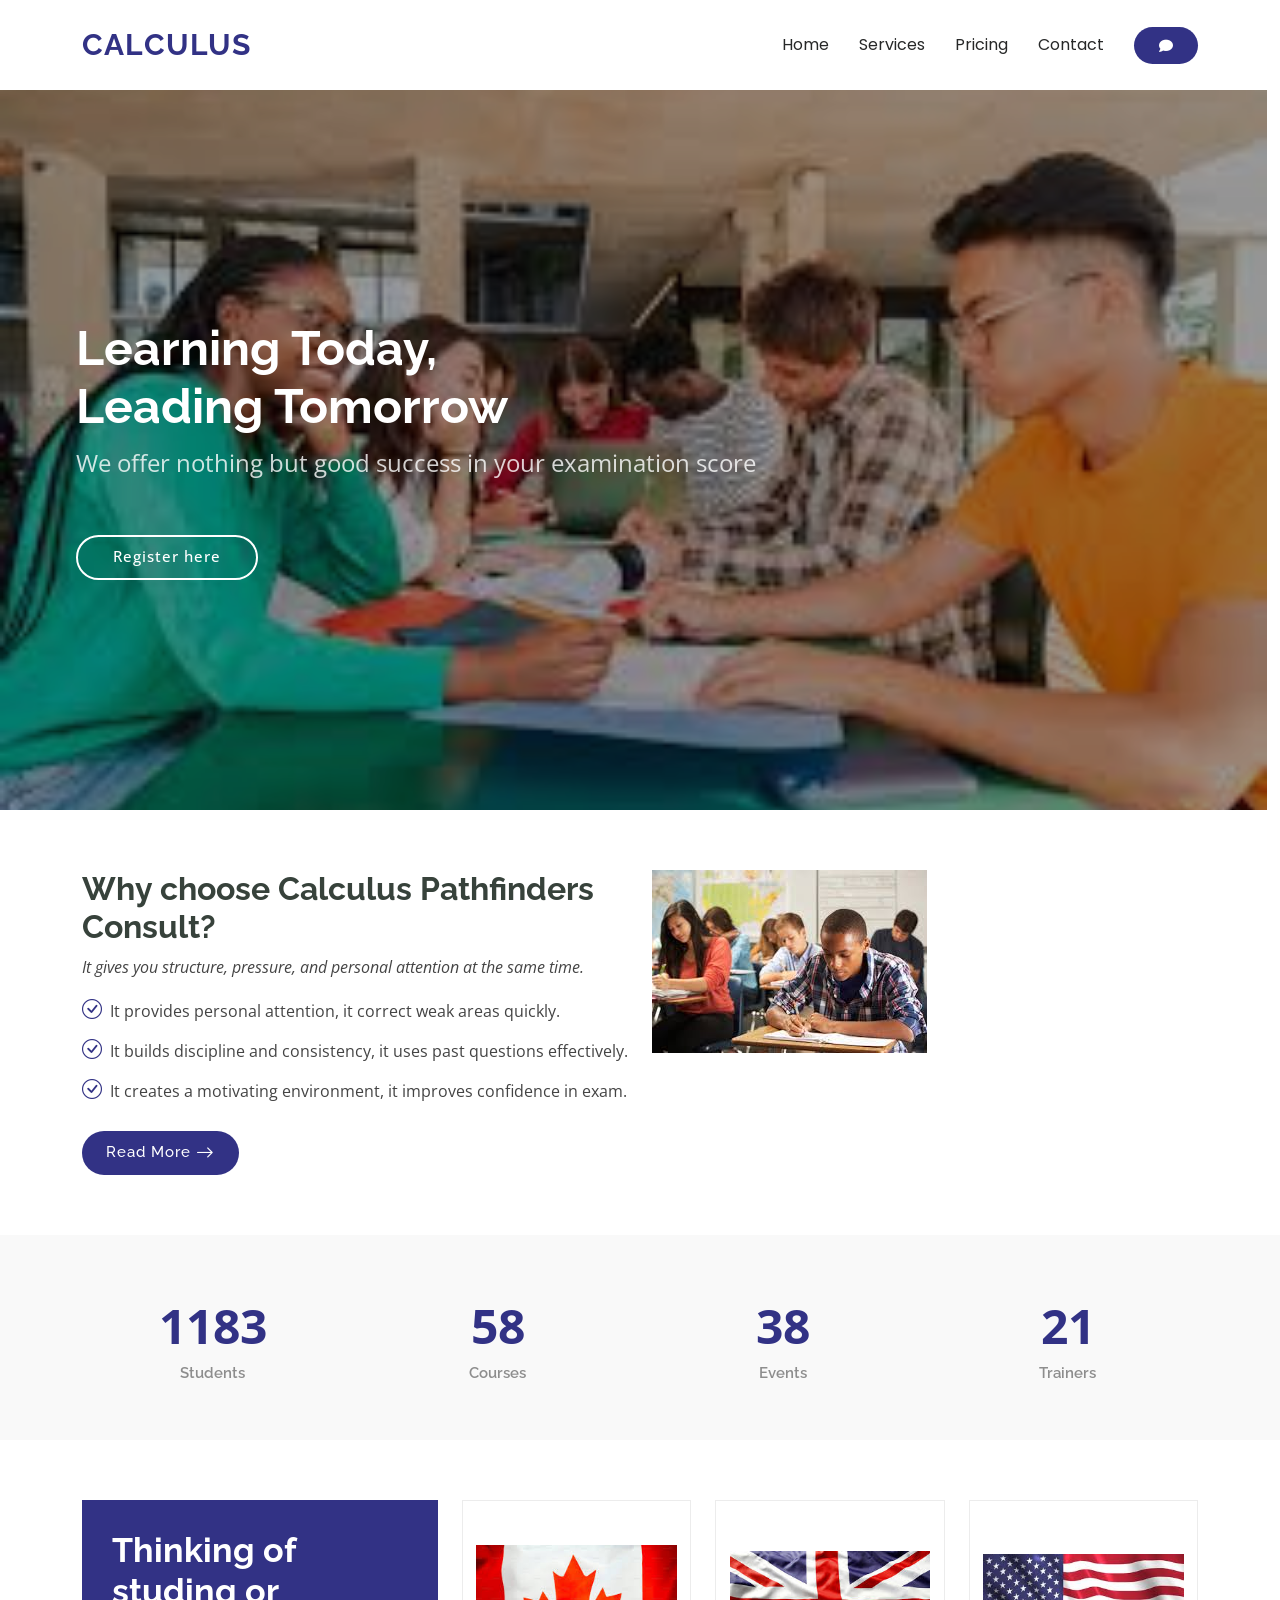
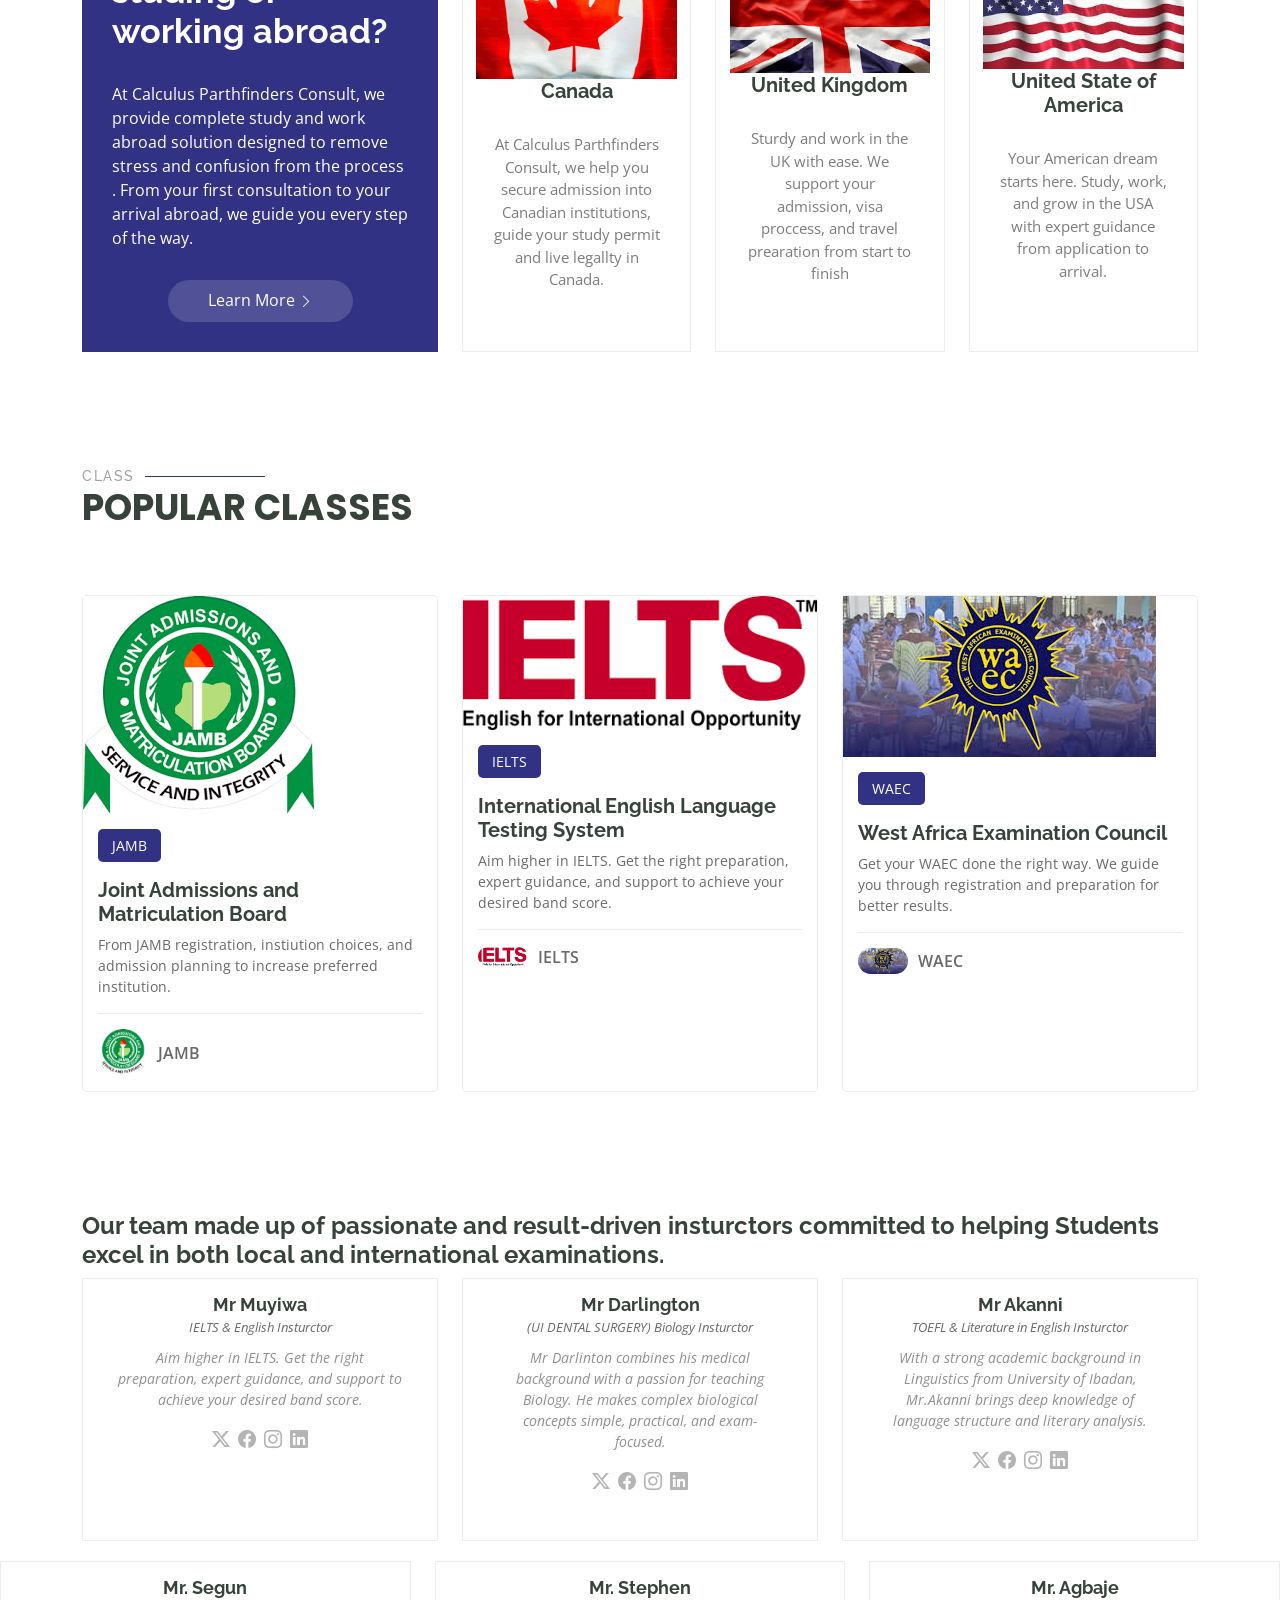
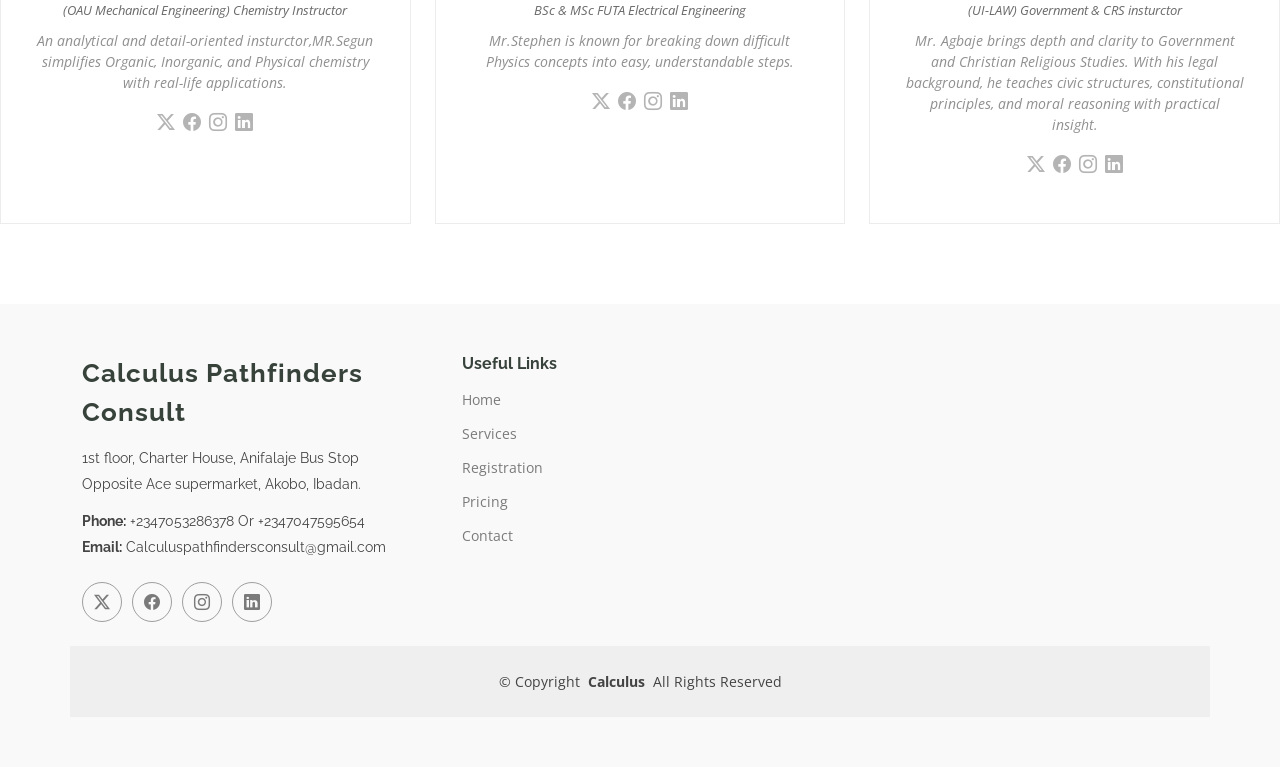
==== index.html @ eedac5fc "Initial commit" ====
<!DOCTYPE html>
<html lang="en">

<head>
  <meta charset="utf-8">
  <meta content="width=device-width, initial-scale=1.0" name="viewport">
  <title>Calculus Pathfinders Consult</title>
  <meta name="description" content="">
  <meta name="keywords" content="">

  <!-- Favicons -->
  <link href="favicon1.PNG" rel="icon">
  <link href="assets/img/apple-touch-icon.png" rel="apple-touch-icon">

  <!-- Fonts -->
  <link href="https://fonts.googleapis.com" rel="preconnect">
  <link href="https://fonts.gstatic.com" rel="preconnect" crossorigin>
  <link href="https://fonts.googleapis.com/css2?family=Open+Sans:ital,wght@0,300;0,400;0,500;0,600;0,700;0,800;1,300;1,400;1,500;1,600;1,700;1,800&family=Poppins:ital,wght@0,100;0,200;0,300;0,400;0,500;0,600;0,700;0,800;0,900;1,100;1,200;1,300;1,400;1,500;1,600;1,700;1,800;1,900&family=Raleway:ital,wght@0,100;0,200;0,300;0,400;0,500;0,600;0,700;0,800;0,900;1,100;1,200;1,300;1,400;1,500;1,600;1,700;1,800;1,900&display=swap" rel="stylesheet">

  <!-- Vendor CSS Files -->
  <link href="assets/vendor/bootstrap/css/bootstrap.min.css" rel="stylesheet">
  <link href="assets/vendor/bootstrap-icons/bootstrap-icons.css" rel="stylesheet">
  <link href="assets/vendor/aos/aos.css" rel="stylesheet">
  <link href="assets/vendor/glightbox/css/glightbox.min.css" rel="stylesheet">
  <link href="assets/vendor/swiper/swiper-bundle.min.css" rel="stylesheet">

  <!-- Main CSS File -->
  <link href="assets/css/main.css" rel="stylesheet">

  <!-- =======================================================
  * Template Name: Mentor
  * Template URL: https://bootstrapmade.com/mentor-free-education-bootstrap-theme/
  * Updated: Aug 07 2024 with Bootstrap v5.3.3
  * Author: BootstrapMade.com
  * License: https://bootstrapmade.com/license/
  ======================================================== -->
  <link rel="stylesheet" href="https://cdnjs.cloudflare.com/ajax/libs/font-awesome/6.5.2/css/all.min.css">
</head>

<body class="index-page">

  <header id="header" class="header d-flex align-items-center sticky-top">
    <div class="container-fluid container-xl position-relative d-flex align-items-center">

      <a href="index.html" class="logo d-flex align-items-center me-auto">
        <!-- Uncomment the line below if you also wish to use an image logo -->
        <!-- <img src="assets/img/logo.png" alt=""> -->
        <h1 class="sitename">Calculus</h1>
      </a>

      <nav id="navmenu" class="navmenu">
        <ul>
          <li><a href="index.html">Home<br></a></li>
          <li><a href="courses.html">Services</a></li>
          <li><a href="pricing.html">Pricing</a></li>
          <li><a href="contact.html">Contact</a></li>
        </ul>
        <i class="mobile-nav-toggle d-xl-none bi bi-list"></i>
      </nav>

      <a class="btn-getstarted" href=""><i class="fas">&#xf075</i></a>

    </div>
  </header>

  <main class="main">

    <!-- Hero Section -->
    <section id="hero" class="hero section dark-background">

      <img src="assets/img/images (1).jpg" alt="" data-aos="fade-in">

      <div class="container">
        <h2 data-aos="fade-up" data-aos-delay="100">Learning Today,<br>Leading Tomorrow</h2>
        <p data-aos="fade-up" data-aos-delay="200">We offer nothing but good success in your examination score</p>
        <div class="d-flex mt-4" data-aos="fade-up" data-aos-delay="300">
          <a href="courses.html" class="btn-get-started">Register here</a>
        </div>
      </div>

    </section><!-- /Hero Section -->

    <!-- About Section -->
    <section id="about" class="about section">

      <div class="container">

        <div class="row gy-4">

          <div class="col-lg-6 order-1 order-lg-2" data-aos="fade-up" data-aos-delay="100">
            <img src="assets/img/images.jpg" class="img-fluid" alt="">
          </div>

          <div class="col-lg-6 order-2 order-lg-1 content" data-aos="fade-up" data-aos-delay="200">
            <h3>Why choose Calculus Pathfinders Consult?</h3>
            <p class="fst-italic">
              It gives you structure, pressure, and personal attention at the same time.
            </p>
            <ul>
              <li><i class="bi bi-check-circle"></i> <span>It provides personal attention, it correct weak areas quickly.</span></li>
              <li><i class="bi bi-check-circle"></i> <span>It builds discipline and consistency, it uses past questions effectively.</span></li>
              <li><i class="bi bi-check-circle"></i> <span>It creates a motivating environment, it improves confidence in exam.</span></li>
            </ul>
            <a href="#" class="read-more"><span>Read More</span><i class="bi bi-arrow-right"></i></a>
          </div>

        </div>

      </div>

    </section><!-- /About Section -->

    <!-- Counts Section -->
    <section id="counts" class="section counts light-background">

      <div class="container" data-aos="fade-up" data-aos-delay="100">

        <div class="row gy-4">

          <div class="col-lg-3 col-md-6">
            <div class="stats-item text-center w-100 h-100">
              <span data-purecounter-start="0" data-purecounter-end="1232" data-purecounter-duration="1" class="purecounter"></span>
              <p>Students</p>
            </div>
          </div><!-- End Stats Item -->

          <div class="col-lg-3 col-md-6">
            <div class="stats-item text-center w-100 h-100">
              <span data-purecounter-start="0" data-purecounter-end="64" data-purecounter-duration="1" class="purecounter"></span>
              <p>Courses</p>
            </div>
          </div><!-- End Stats Item -->

          <div class="col-lg-3 col-md-6">
            <div class="stats-item text-center w-100 h-100">
              <span data-purecounter-start="0" data-purecounter-end="42" data-purecounter-duration="1" class="purecounter"></span>
              <p>Events</p>
            </div>
          </div><!-- End Stats Item -->

          <div class="col-lg-3 col-md-6">
            <div class="stats-item text-center w-100 h-100">
              <span data-purecounter-start="0" data-purecounter-end="24" data-purecounter-duration="1" class="purecounter"></span>
              <p>Trainers</p>
            </div>
          </div><!-- End Stats Item -->

        </div>

      </div>

    </section><!-- /Counts Section -->

    <!-- Why Us Section -->
    <section id="why-us" class="section why-us">

      <div class="container">

        <div class="row gy-4">

          <div class="col-lg-4" data-aos="fade-up" data-aos-delay="100">
            <div class="why-box">
              <h4>Thinking of studing or working abroad?</h4>
              <p>
                At Calculus Parthfinders Consult, we provide complete study and work abroad solution designed to remove stress and confusion from the process
                . From your first consultation to your arrival abroad, we guide you every step of the way.
              </p>
              <div class="text-center">
                <a href="#" class="more-btn"><span>Learn More</span> <i class="bi bi-chevron-right"></i></a>
              </div>
            </div>
          </div><!-- End Why Box -->

          <div class="col-lg-8 d-flex align-items-stretch">
            <div class="row gy-4" data-aos="fade-up" data-aos-delay="200">

              <div class="col-xl-4">
                <div class="icon-box d-flex flex-column justify-content-center align-items-center">
                  <img src="assets/img/download (3).jpeg" alt="" width="120%">
                  <h4>Canada</h4>
                  <p>At Calculus Parthfinders Consult, we help you secure admission into Canadian institutions, guide your study permit and live  legallty in Canada.</p>
                </div>
              </div><!-- End Icon Box -->

              <div class="col-xl-4" data-aos="fade-up" data-aos-delay="300">
                <div class="icon-box d-flex flex-column justify-content-center align-items-center">
                  <img src="assets/img/download (5).jpeg" alt="" width="120%">
                  <h4>United Kingdom</h4>
                  <p>Sturdy and work in the UK with ease. We support your admission, visa proccess, and travel prearation from start to finish</p>
                </div>
              </div><!-- End Icon Box -->

              <div class="col-xl-4" data-aos="fade-up" data-aos-delay="400">
                <div class="icon-box d-flex flex-column justify-content-center align-items-center">
                  <img src="assets/img/download (4).jpeg" alt="" width="120%">
                  <h4>United State of America</h4>
                  <p>Your American dream starts here. Study, work, and  grow in the USA with expert guidance from application to arrival.</p>
                </div>
              </div><!-- End Icon Box -->

            </div>
          </div>

        </div>

      </div>

    </section><!-- /Why Us Section -->

    <!-- Features Section -->
   

    <!-- Courses Section -->
    <section id="courses" class="courses section">

      <!-- Section Title -->
      <div class="container section-title" data-aos="fade-up">
        <h2>Class</h2>
        <p>Popular Classes</p>
      </div><!-- End Section Title -->

      <div class="container">

        <div class="row">

          <div class="col-lg-4 col-md-6 d-flex align-items-stretch" data-aos="zoom-in" data-aos-delay="100">
            <div class="course-item">
              <img src="assets/img/download.png" class="img-fluid" alt="...">
              <div class="course-content">
                <div class="d-flex justify-content-between align-items-center mb-3">
                  <p class="category">JAMB</p>
                  <p class="price"></p>
                </div>

                <h3><a href="course-details.html">Joint Admissions and Matriculation Board</a></h3>
                <p class="description">From JAMB registration, instiution choices, and admission planning to increase preferred institution.</p>
                <div class="trainer d-flex justify-content-between align-items-center">
                  <div class="trainer-profile d-flex align-items-center">
                    <img src="assets/img/download.png" class="img-fluid" alt="">
                    <a href="" class="trainer-link">JAMB</a>
                  </div>
                  
                </div>
              </div>
            </div>
          </div> <!-- End Course Item-->

          <div class="col-lg-4 col-md-6 d-flex align-items-stretch mt-4 mt-md-0" data-aos="zoom-in" data-aos-delay="200">
            <div class="course-item">
              <img src="assets/img/download (1).png" class="img-fluid" alt="...">
              <div class="course-content">
                <div class="d-flex justify-content-between align-items-center mb-3">
                  <p class="category">IELTS</p>
                  <p class="price"></p>
                </div>

                <h3><a href="course-details.html">International English Language Testing System</a></h3>
                <p class="description">Aim higher in IELTS. Get the right preparation, expert guidance, and support to achieve your desired band score.</p>
                <div class="trainer d-flex justify-content-between align-items-center">
                  <div class="trainer-profile d-flex align-items-center">
                    <img src="assets/img/download (1).png" class="img-fluid" alt="">
                    <a href="" class="trainer-link">IELTS</a>
                  </div>
                 
                </div>
              </div>
            </div>
          </div> <!-- End Course Item-->

          <div class="col-lg-4 col-md-6 d-flex align-items-stretch mt-4 mt-lg-0" data-aos="zoom-in" data-aos-delay="300">
            <div class="course-item">
              <img src="assets/img/download.jpeg" class="img-fluid" alt="...">
              <div class="course-content">
                <div class="d-flex justify-content-between align-items-center mb-3">
                  <p class="category">WAEC</p>
                  <p class="price"></p>
                </div>

                <h3><a href="course-details.html">West Africa Examination Council</a></h3>
                <p class="description">Get your WAEC done the right way. We guide you through registration and preparation for better results.</p>
                <div class="trainer d-flex justify-content-between align-items-center">
                  <div class="trainer-profile d-flex align-items-center">
                    <img src="assets/img/download.jpeg" class="img-fluid" alt="">
                    <a href="" class="trainer-link">WAEC</a>
                  </div>
                  
                </div>
              </div>
            </div>
          </div> <!-- End Course Item-->

        </div>

      </div>

    </section><!-- /Courses Section -->
    
    <!-- Trainers Index Section -->
    <section id="trainers-index" class="section trainers-index">
    </div>

      <div class="container">
<div><h4><b>Our team made up of passionate and result-driven insturctors committed to helping Students
      excel in both local and international examinations.
      </h4></b>

    </div>

        <div class="row">

          <div class="col-lg-4 col-md-6 d-flex" data-aos="fade-up" data-aos-delay="100">
            <div class="member">
              <div class="member-content">
                <h4>Mr Muyiwa</h4>
                <span>IELTS & English Insturctor</span>
                <p>
                  Aim higher in IELTS. Get the right preparation, expert guidance, and support to achieve your desired band score.
                </p>
                <div class="social">
                  <a href=""><i class="bi bi-twitter-x"></i></a>
                  <a href=""><i class="bi bi-facebook"></i></a>
                  <a href=""><i class="bi bi-instagram"></i></a>
                  <a href=""><i class="bi bi-linkedin"></i></a>
                </div>
              </div>
            </div>
          </div><!-- End Team Member -->

          <div class="col-lg-4 col-md-6 d-flex" data-aos="fade-up" data-aos-delay="200">
            <div class="member">
        
              <div class="member-content">
                <h4>Mr Darlington</h4>
                <span>(UI DENTAL SURGERY) Biology Insturctor</span>
                <p>
                 Mr Darlinton combines his medical background with a passion for teaching Biology.
                 He makes complex biological concepts simple, practical, and exam-focused.
                </p>
                <div class="social">
                  <a href=""><i class="bi bi-twitter-x"></i></a>
                  <a href=""><i class="bi bi-facebook"></i></a>
                  <a href=""><i class="bi bi-instagram"></i></a>
                  <a href=""><i class="bi bi-linkedin"></i></a>
                </div>
              </div>
            </div>
          </div><!-- End Team Member -->

          <div class="col-lg-4 col-md-6 d-flex" data-aos="fade-up" data-aos-delay="300">
            <div class="member">
              <div class="member-content">
                <h4>Mr Akanni</h4>
                <span>TOEFL & Literature in English Insturctor</span>
                <p>
                   With a strong academic background in Linguistics from University of Ibadan, Mr.Akanni brings deep knowledge of language structure and literary analysis.
                </p>
                <div class="social">
                  <a href=""><i class="bi bi-twitter-x"></i></a>
                  <a href=""><i class="bi bi-facebook"></i></a>
                  <a href=""><i class="bi bi-instagram"></i></a>
                  <a href=""><i class="bi bi-linkedin"></i></a>
                </div>
              </div>
            </div>
          </div><!-- End Team Member -->

        </div>

      </div>
        <div class="row">

          <div class="col-lg-4 col-md-6 d-flex" data-aos="fade-up" data-aos-delay="100">
            <div class="member">
              <div class="member-content">
                <h4>Mr. Segun</h4>
                <span>(OAU Mechanical Engineering) Chemistry Instructor</span>
                <p>
                   An analytical and detail-oriented insturctor,MR.Segun simplifies Organic, Inorganic, and Physical chemistry with real-life applications.
                </p>
                <div class="social">
                  <a href=""><i class="bi bi-twitter-x"></i></a>
                  <a href=""><i class="bi bi-facebook"></i></a>
                  <a href=""><i class="bi bi-instagram"></i></a>
                  <a href=""><i class="bi bi-linkedin"></i></a>
                </div>
              </div>
            </div>
          </div><!-- End Team Member -->

          <div class="col-lg-4 col-md-6 d-flex" data-aos="fade-up" data-aos-delay="200">
            <div class="member">
        
              <div class="member-content">
                <h4>Mr. Stephen</h4>
                <span>BSc & MSc FUTA Electrical Engineering</span>
                <p>
                 Mr.Stephen is known for breaking down difficult Physics concepts into easy, understandable steps.
                </p>
                <div class="social">
                  <a href=""><i class="bi bi-twitter-x"></i></a>
                  <a href=""><i class="bi bi-facebook"></i></a>
                  <a href=""><i class="bi bi-instagram"></i></a>
                  <a href=""><i class="bi bi-linkedin"></i></a>
                </div>
              </div>
            </div>
          </div><!-- End Team Member -->

          <div class="col-lg-4 col-md-6 d-flex" data-aos="fade-up" data-aos-delay="300">
            <div class="member">
              <div class="member-content">
                <h4>Mr. Agbaje</h4>
                <span>(UI-LAW) Government & CRS insturctor</span>
                <p>
                  Mr. Agbaje brings depth and clarity to Government and Christian Religious Studies. With his legal background, he teaches civic structures, constitutional principles, and moral reasoning with practical insight.
                </p>
                <div class="social">
                  <a href=""><i class="bi bi-twitter-x"></i></a>
                  <a href=""><i class="bi bi-facebook"></i></a>
                  <a href=""><i class="bi bi-instagram"></i></a>
                  <a href=""><i class="bi bi-linkedin"></i></a>
                </div>
              </div>
            </div>
          </div><!-- End Team Member -->

        </div>

      </div>


    </section><!-- /Trainers Index Section -->

  </main>

  
  <footer id="footer" class="footer position-relative light-background">

    <div class="container footer-top">
      <div class="row gy-4">
        <div class="col-lg-4 col-md-6 footer-about">
          <a href="index.html" class="logo d-flex align-items-center">
            <span class="sitename">Calculus Pathfinders Consult</span>
          </a>
          <div class="footer-contact pt-3">
            <p>1st floor, Charter House, Anifalaje Bus Stop</p>
            <p>Opposite Ace supermarket, Akobo, Ibadan.</p>
            <p class="mt-3"><strong>Phone:</strong> <span>+2347053286378 Or +2347047595654</span></p>
            <p><strong>Email:</strong> <span>Calculuspathfindersconsult@gmail.com</span></p>
          </div>
          <div class="social-links d-flex mt-4">
            <a href=""><i class="bi bi-twitter-x"></i></a>
            <a href=""><i class="bi bi-facebook"></i></a>
            <a href=""><i class="bi bi-instagram"></i></a>
            <a href=""><i class="bi bi-linkedin"></i></a>
          </div>
        </div>

        <div class="col-lg-2 col-md-3 footer-links">
          <h4>Useful Links</h4>
          <ul>
            <li><a href="#">Home</a></li>
            <li><a href="#">Services</a></li>
            <li><a href="#">Registration</a></li>
            <li><a href="#">Pricing</a></li>
            <li><a href="#">Contact</a></li>
          </ul>
        </div>
      </div>
    </div>

    <div class="container copyright text-center mt-4">
      <p>© <span>Copyright</span> <strong class="px-1 sitename">Calculus</strong> <span>All Rights Reserved</span></p>
    </div>

  </footer>


  <!-- Scroll Top -->
  <a href="#" id="scroll-top" class="scroll-top d-flex align-items-center justify-content-center"><i class="bi bi-arrow-up-short"></i></a>

  <!-- Preloader -->
  <div id="preloader"></div>

  <!-- Vendor JS Files -->
  <script src="assets/vendor/bootstrap/js/bootstrap.bundle.min.js"></script>
  <script src="assets/vendor/php-email-form/validate.js"></script>
  <script src="assets/vendor/aos/aos.js"></script>
  <script src="assets/vendor/glightbox/js/glightbox.min.js"></script>
  <script src="assets/vendor/purecounter/purecounter_vanilla.js"></script>
  <script src="assets/vendor/swiper/swiper-bundle.min.js"></script>

  <!-- Main JS File -->
  <script src="assets/js/main.js"></script>

</body>

</html>
---- assets/css/main.css ----
/**
* Template Name: Mentor
* Template URL: https://bootstrapmade.com/mentor-free-education-bootstrap-theme/
* Updated: Aug 07 2024 with Bootstrap v5.3.3
* Author: BootstrapMade.com
* License: https://bootstrapmade.com/license/
*/

/*--------------------------------------------------------------
# Font & Color Variables
# Help: https://bootstrapmade.com/color-system/
--------------------------------------------------------------*/
/* Fonts */
:root {
  --default-font: "Open Sans",  system-ui, -apple-system, "Segoe UI", Roboto, "Helvetica Neue", Arial, "Noto Sans", "Liberation Sans", sans-serif, "Apple Color Emoji", "Segoe UI Emoji", "Segoe UI Symbol", "Noto Color Emoji";
  --heading-font: "Raleway",  sans-serif;
  --nav-font: "Poppins",  sans-serif;
}

/* Global Colors - The following color variables are used throughout the website. Updating them here will change the color scheme of the entire website */
:root { 
  --background-color: #ffffff; /* Background color for the entire website, including individual sections */
  --default-color: #444444; /* Default color used for the majority of the text content across the entire website */
  --heading-color: #37423b; /* Color for headings, subheadings and title throughout the website */
  --accent-color: rgb(50, 50, 133); /* Accent color that represents your brand on the website. It's used for buttons, links, and other elements that need to stand out */
  --surface-color: #ffffff; /* The surface color is used as a background of boxed elements within sections, such as cards, icon boxes, or other elements that require a visual separation from the global background. */
  --contrast-color: #ffffff; /* Contrast color for text, ensuring readability against backgrounds of accent, heading, or default colors. */
}

/* Nav Menu Colors - The following color variables are used specifically for the navigation menu. They are separate from the global colors to allow for more customization options */
:root {
  --nav-color: #272828;  /* The default color of the main navmenu links */
  --nav-hover-color: #5fcf80; /* Applied to main navmenu links when they are hovered over or active */
  --nav-mobile-background-color: #ffffff; /* Used as the background color for mobile navigation menu */
  --nav-dropdown-background-color: #ffffff; /* Used as the background color for dropdown items that appear when hovering over primary navigation items */
  --nav-dropdown-color: #272828; /* Used for navigation links of the dropdown items in the navigation menu. */
  --nav-dropdown-hover-color: #5fcf80; /* Similar to --nav-hover-color, this color is applied to dropdown navigation links when they are hovered over. */
}

/* Color Presets - These classes override global colors when applied to any section or element, providing reuse of the sam color scheme. */

.light-background {
  --background-color: #f9f9f9;
  --surface-color: #ffffff;
}

.dark-background {
  --background-color: #060606;
  --default-color: #ffffff;
  --heading-color: #ffffff;
  --surface-color: #252525;
  --contrast-color: #ffffff;
}

/* Smooth scroll */
:root {
  scroll-behavior: smooth;
}

/*--------------------------------------------------------------
# General Styling & Shared Classes
--------------------------------------------------------------*/
body {
  color: var(--default-color);
  background-color: var(--background-color);
  font-family: var(--default-font);
}

a {
  color: var(--accent-color);
  text-decoration: none;
  transition: 0.3s;
}

a:hover {
  color: color-mix(in srgb, var(--accent-color), transparent 25%);
  text-decoration: none;
}

h1,
h2,
h3,
h4,
h5,
h6 {
  color: var(--heading-color);
  font-family: var(--heading-font);
}

/* PHP Email Form Messages
------------------------------*/
.php-email-form .error-message {
  display: none;
  background: #df1529;
  color: #ffffff;
  text-align: left;
  padding: 15px;
  margin-bottom: 24px;
  font-weight: 600;
}

.php-email-form .sent-message {
  display: none;
  color: #ffffff;
  background: #059652;
  text-align: center;
  padding: 15px;
  margin-bottom: 24px;
  font-weight: 600;
}

.php-email-form .loading {
  display: none;
  background: var(--surface-color);
  text-align: center;
  padding: 15px;
  margin-bottom: 24px;
}

.php-email-form .loading:before {
  content: "";
  display: inline-block;
  border-radius: 50%;
  width: 24px;
  height: 24px;
  margin: 0 10px -6px 0;
  border: 3px solid var(--accent-color);
  border-top-color: var(--surface-color);
  animation: php-email-form-loading 1s linear infinite;
}

@keyframes php-email-form-loading {
  0% {
    transform: rotate(0deg);
  }

  100% {
    transform: rotate(360deg);
  }
}

/* Pulsating Play Button
------------------------------*/
.pulsating-play-btn {
  width: 94px;
  height: 94px;
  background: radial-gradient(var(--accent-color) 50%, color-mix(in srgb, var(--accent-color), transparent 75%) 52%);
  border-radius: 50%;
  display: block;
  position: relative;
  overflow: hidden;
}

.pulsating-play-btn:before {
  content: "";
  position: absolute;
  width: 120px;
  height: 120px;
  animation-delay: 0s;
  animation: pulsate-play-btn 2s;
  animation-direction: forwards;
  animation-iteration-count: infinite;
  animation-timing-function: steps;
  opacity: 1;
  border-radius: 50%;
  border: 5px solid color-mix(in srgb, var(--accent-color), transparent 30%);
  top: -15%;
  left: -15%;
  background: rgba(198, 16, 0, 0);
}

.pulsating-play-btn:after {
  content: "";
  position: absolute;
  left: 50%;
  top: 50%;
  transform: translateX(-40%) translateY(-50%);
  width: 0;
  height: 0;
  border-top: 10px solid transparent;
  border-bottom: 10px solid transparent;
  border-left: 15px solid #fff;
  z-index: 100;
  transition: all 400ms cubic-bezier(0.55, 0.055, 0.675, 0.19);
}

.pulsating-play-btn:hover:before {
  content: "";
  position: absolute;
  left: 50%;
  top: 50%;
  transform: translateX(-40%) translateY(-50%);
  width: 0;
  height: 0;
  border: none;
  border-top: 10px solid transparent;
  border-bottom: 10px solid transparent;
  border-left: 15px solid #fff;
  z-index: 200;
  animation: none;
  border-radius: 0;
}

.pulsating-play-btn:hover:after {
  border-left: 15px solid var(--accent-color);
  transform: scale(20);
}

@keyframes pulsate-play-btn {
  0% {
    transform: scale(0.6, 0.6);
    opacity: 1;
  }

  100% {
    transform: scale(1, 1);
    opacity: 0;
  }
}

/*--------------------------------------------------------------
# Global Header
--------------------------------------------------------------*/
.header {
  color: var(--default-color);
  background-color: var(--background-color);
  padding: 15px 0;
  transition: all 0.5s;
  z-index: 997;
}

.header .logo {
  line-height: 1;
}

.header .logo img {
  max-height: 36px;
  margin-right: 8px;
}

.header .logo h1 {
  font-weight: 700;
  font-size: 30px;
  margin: 0;
  letter-spacing: 1px;
  text-transform: uppercase;
  color: var(--accent-color);
}

.header .btn-getstarted,
.header .btn-getstarted:focus {
  color: var(--contrast-color);
  background: var(--accent-color);
  font-size: 14px;
  padding: 8px 25px;
  margin: 0 0 0 30px;
  border-radius: 50px;
  transition: 0.3s;
}

.header .btn-getstarted:hover,
.header .btn-getstarted:focus:hover {
  color: var(--contrast-color);
  background: color-mix(in srgb, var(--accent-color), transparent 15%);
}

@media (max-width: 1200px) {
  .header .logo {
    order: 1;
  }

  .header .btn-getstarted {
    order: 2;
    margin: 0 15px 0 0;
    padding: 6px 15px;
  }

  .header .navmenu {
    order: 3;
  }
}

.scrolled .header {
  box-shadow: 0px 0 18px rgba(0, 0, 0, 0.1);
}

/*--------------------------------------------------------------
# Navigation Menu
--------------------------------------------------------------*/
/* Navmenu - Desktop */
@media (min-width: 1200px) {
  .navmenu {
    padding: 0;
  }

  .navmenu ul {
    margin: 0;
    padding: 0;
    display: flex;
    list-style: none;
    align-items: center;
  }

  .navmenu li {
    position: relative;
  }

  .navmenu a,
  .navmenu a:focus {
    color: var(--nav-color);
    padding: 18px 15px;
    font-size: 16px;
    font-family: var(--nav-font);
    font-weight: 400;
    display: flex;
    align-items: center;
    justify-content: space-between;
    white-space: nowrap;
    transition: 0.3s;
  }

  .navmenu a i,
  .navmenu a:focus i {
    font-size: 12px;
    line-height: 0;
    margin-left: 5px;
    transition: 0.3s;
  }

  .navmenu li:last-child a {
    padding-right: 0;
  }

  .navmenu li:hover>a,
  .navmenu .active,
  .navmenu .active:focus {
    color: var(--nav-hover-color);
  }

  .navmenu .dropdown ul {
    margin: 0;
    padding: 10px 0;
    background: var(--nav-dropdown-background-color);
    display: block;
    position: absolute;
    visibility: hidden;
    left: 14px;
    top: 130%;
    opacity: 0;
    transition: 0.3s;
    border-radius: 4px;
    z-index: 99;
    box-shadow: 0px 0px 30px rgba(0, 0, 0, 0.1);
  }

  .navmenu .dropdown ul li {
    min-width: 200px;
  }

  .navmenu .dropdown ul a {
    padding: 10px 20px;
    font-size: 15px;
    text-transform: none;
    color: var(--nav-dropdown-color);
  }

  .navmenu .dropdown ul a i {
    font-size: 12px;
  }

  .navmenu .dropdown ul a:hover,
  .navmenu .dropdown ul .active:hover,
  .navmenu .dropdown ul li:hover>a {
    color: var(--nav-dropdown-hover-color);
  }

  .navmenu .dropdown:hover>ul {
    opacity: 1;
    top: 100%;
    visibility: visible;
  }

  .navmenu .dropdown .dropdown ul {
    top: 0;
    left: -90%;
    visibility: hidden;
  }

  .navmenu .dropdown .dropdown:hover>ul {
    opacity: 1;
    top: 0;
    left: -100%;
    visibility: visible;
  }
}

/* Navmenu - Mobile */
@media (max-width: 1199px) {
  .mobile-nav-toggle {
    color: var(--nav-color);
    font-size: 28px;
    line-height: 0;
    margin-right: 10px;
    cursor: pointer;
    transition: color 0.3s;
  }

  .navmenu {
    padding: 0;
    z-index: 9997;
  }

  .navmenu ul {
    display: none;
    list-style: none;
    position: absolute;
    inset: 60px 20px 20px 20px;
    padding: 10px 0;
    margin: 0;
    border-radius: 6px;
    background-color: var(--nav-mobile-background-color);
    border: 1px solid color-mix(in srgb, var(--default-color), transparent 90%);
    box-shadow: none;
    overflow-y: auto;
    transition: 0.3s;
    z-index: 9998;
  }

  .navmenu a,
  .navmenu a:focus {
    color: var(--nav-dropdown-color);
    padding: 10px 20px;
    font-family: var(--nav-font);
    font-size: 17px;
    font-weight: 500;
    display: flex;
    align-items: center;
    justify-content: space-between;
    white-space: nowrap;
    transition: 0.3s;
  }

  .navmenu a i,
  .navmenu a:focus i {
    font-size: 12px;
    line-height: 0;
    margin-left: 5px;
    width: 30px;
    height: 30px;
    display: flex;
    align-items: center;
    justify-content: center;
    border-radius: 50%;
    transition: 0.3s;
    background-color: color-mix(in srgb, var(--accent-color), transparent 90%);
  }

  .navmenu a i:hover,
  .navmenu a:focus i:hover {
    background-color: var(--accent-color);
    color: var(--contrast-color);
  }

  .navmenu a:hover,
  .navmenu .active,
  .navmenu .active:focus {
    color: var(--nav-dropdown-hover-color);
  }

  .navmenu .active i,
  .navmenu .active:focus i {
    background-color: var(--accent-color);
    color: var(--contrast-color);
    transform: rotate(180deg);
  }

  .navmenu .dropdown ul {
    position: static;
    display: none;
    z-index: 99;
    padding: 10px 0;
    margin: 10px 20px;
    background-color: var(--nav-dropdown-background-color);
    transition: all 0.5s ease-in-out;
  }

  .navmenu .dropdown ul ul {
    background-color: rgba(33, 37, 41, 0.1);
  }

  .navmenu .dropdown>.dropdown-active {
    display: block;
    background-color: rgba(33, 37, 41, 0.03);
  }

  .mobile-nav-active {
    overflow: hidden;
  }

  .mobile-nav-active .mobile-nav-toggle {
    color: #fff;
    position: absolute;
    font-size: 32px;
    top: 15px;
    right: 15px;
    margin-right: 0;
    z-index: 9999;
  }

  .mobile-nav-active .navmenu {
    position: fixed;
    overflow: hidden;
    inset: 0;
    background: rgba(33, 37, 41, 0.8);
    transition: 0.3s;
  }

  .mobile-nav-active .navmenu>ul {
    display: block;
  }
}

/*--------------------------------------------------------------
# Global Footer
--------------------------------------------------------------*/
.footer {
  color: var(--default-color);
  background-color: var(--background-color);
  font-size: 14px;
  padding-bottom: 50px;
  position: relative;
}

.footer .footer-top {
  padding-top: 50px;
}

.footer .footer-about .logo {
  margin-bottom: 0;
}

.footer .footer-about .logo img {
  max-height: 40px;
  margin-right: 6px;
}

.footer .footer-about .logo span {
  font-size: 26px;
  font-weight: 700;
  letter-spacing: 1px;
  font-family: var(--heading-font);
  color: var(--heading-color);
}

.footer .footer-about p {
  font-size: 14px;
  font-family: var(--heading-font);
}

.footer .social-links a {
  display: flex;
  align-items: center;
  justify-content: center;
  width: 40px;
  height: 40px;
  border-radius: 50%;
  border: 1px solid color-mix(in srgb, var(--default-color), transparent 50%);
  font-size: 16px;
  color: color-mix(in srgb, var(--default-color), transparent 30%);
  margin-right: 10px;
  transition: 0.3s;
}

.footer .social-links a:hover {
  color: var(--accent-color);
  border-color: var(--accent-color);
}

.footer h4 {
  font-size: 16px;
  font-weight: bold;
  position: relative;
  padding-bottom: 12px;
}

.footer .footer-links {
  margin-bottom: 30px;
}

.footer .footer-links ul {
  list-style: none;
  padding: 0;
  margin: 0;
}

.footer .footer-links ul i {
  padding-right: 2px;
  font-size: 12px;
  line-height: 0;
}

.footer .footer-links ul li {
  padding: 10px 0;
  display: flex;
  align-items: center;
}

.footer .footer-links ul li:first-child {
  padding-top: 0;
}

.footer .footer-links ul a {
  color: color-mix(in srgb, var(--default-color), transparent 30%);
  display: inline-block;
  line-height: 1;
}

.footer .footer-links ul a:hover {
  color: var(--accent-color);
}

.footer .footer-contact p {
  margin-bottom: 5px;
}

.footer .footer-newsletter .newsletter-form {
  margin-top: 30px;
  margin-bottom: 15px;
  padding: 6px 8px;
  position: relative;
  border-radius: 50px;
  border: 1px solid color-mix(in srgb, var(--default-color), transparent 80%);
  display: flex;
  background-color: var(--surface-color);
  transition: 0.3s;
}

.footer .footer-newsletter .newsletter-form:focus-within {
  border-color: var(--accent-color);
}

.footer .footer-newsletter .newsletter-form input[type=email] {
  border: 0;
  padding: 4px 8px;
  width: 100%;
  background-color: var(--surface-color);
  color: var(--default-color);
}

.footer .footer-newsletter .newsletter-form input[type=email]:focus-visible {
  outline: none;
}

.footer .footer-newsletter .newsletter-form input[type=submit] {
  border: 0;
  font-size: 16px;
  padding: 0 20px 2px 20px;
  margin: -7px -8px -7px 0;
  background: var(--accent-color);
  color: var(--contrast-color);
  transition: 0.3s;
  border-radius: 50px;
}

.footer .footer-newsletter .newsletter-form input[type=submit]:hover {
  background: color-mix(in srgb, var(--accent-color), transparent 20%);
}

.footer .copyright {
  padding-top: 25px;
  padding-bottom: 25px;
  background-color: color-mix(in srgb, var(--default-color), transparent 95%);
}

.footer .copyright p {
  margin-bottom: 0;
}

.footer .credits {
  margin-top: 6px;
  font-size: 13px;
}

/*--------------------------------------------------------------
# Preloader
--------------------------------------------------------------*/
#preloader {
  position: fixed;
  inset: 0;
  z-index: 999999;
  overflow: hidden;
  background: var(--background-color);
  transition: all 0.6s ease-out;
}

#preloader:before {
  content: "";
  position: fixed;
  top: calc(50% - 30px);
  left: calc(50% - 30px);
  border: 6px solid #ffffff;
  border-color: var(--accent-color) transparent var(--accent-color) transparent;
  border-radius: 50%;
  width: 60px;
  height: 60px;
  animation: animate-preloader 1.5s linear infinite;
}

@keyframes animate-preloader {
  0% {
    transform: rotate(0deg);
  }

  100% {
    transform: rotate(360deg);
  }
}

/*--------------------------------------------------------------
# Scroll Top Button
--------------------------------------------------------------*/
.scroll-top {
  position: fixed;
  visibility: hidden;
  opacity: 0;
  right: 15px;
  bottom: -15px;
  z-index: 99999;
  background-color: var(--accent-color);
  width: 44px;
  height: 44px;
  border-radius: 50px;
  transition: all 0.4s;
}

.scroll-top i {
  font-size: 24px;
  color: var(--contrast-color);
  line-height: 0;
}

.scroll-top:hover {
  background-color: color-mix(in srgb, var(--accent-color), transparent 20%);
  color: var(--contrast-color);
}

.scroll-top.active {
  visibility: visible;
  opacity: 1;
  bottom: 15px;
}

/*--------------------------------------------------------------
# Disable aos animation delay on mobile devices
--------------------------------------------------------------*/
@media screen and (max-width: 768px) {
  [data-aos-delay] {
    transition-delay: 0 !important;
  }
}

/*--------------------------------------------------------------
# Global Page Titles & Breadcrumbs
--------------------------------------------------------------*/
.page-title {
  --default-color: var(--contrast-color);
  --background-color: var(--accent-color);
  --heading-color: var(--contrast-color);
  color: var(--default-color);
  background-color: var(--background-color);
  position: relative;
}

.page-title .heading {
  padding: 80px 0;
  border-top: 1px solid color-mix(in srgb, var(--default-color), transparent 90%);
}

.page-title .heading h1 {
  font-size: 38px;
  font-weight: 700;
}

.page-title nav {
  background-color: color-mix(in srgb, var(--accent-color) 90%, black 5%);
  padding: 20px 0;
}

.page-title nav a {
  color: var(--default-color);
}

.page-title nav ol {
  display: flex;
  flex-wrap: wrap;
  list-style: none;
  margin: 0;
  font-size: 16px;
  font-weight: 600;
}

.page-title nav ol li+li {
  padding-left: 10px;
}

.page-title nav ol li+li::before {
  content: "/";
  display: inline-block;
  padding-right: 10px;
  color: color-mix(in srgb, var(--default-color), transparent 70%);
}

/*--------------------------------------------------------------
# Global Sections
--------------------------------------------------------------*/
section,
.section {
  color: var(--default-color);
  background-color: var(--background-color);
  padding: 60px 0;
  scroll-margin-top: 900px;
  overflow: clip;
}

@media (max-width: 1199px) {

  section,
  .section {
    scroll-margin-top: 66px;
  }
}

/*--------------------------------------------------------------
# Global Section Titles
--------------------------------------------------------------*/
.section-title {
  padding-bottom: 60px;
  position: relative;
}

.section-title h2 {
  font-size: 14px;
  font-weight: 500;
  padding: 0;
  line-height: 1px;
  margin: 0;
  letter-spacing: 1.5px;
  text-transform: uppercase;
  color: color-mix(in srgb, var(--default-color), transparent 50%);
  position: relative;
}

.section-title h2::after {
  content: "";
  width: 120px;
  height: 1px;
  display: inline-block;
  background: var(--accent-color);
  margin: 4px 10px;
}

.section-title p {
  color: var(--heading-color);
  margin: 0;
  font-size: 36px;
  font-weight: 700;
  font-family: var(--nav-font);
  text-transform: uppercase;
}

/*--------------------------------------------------------------
# Hero Section
--------------------------------------------------------------*/
.hero {
  width: 99%;
  min-height: 80vh;
  position: relative;
  padding: 80px 0;
  display: flex;
  align-items: center;
  justify-content: center;
  color: var(--default-color);
}

.hero img {
  position: absolute;
  inset: 0;
  display: block;
  width: 100%;
  height: 100%;
  object-fit: cover;
  z-index: 1;
}

.hero:before {
  content: "";
  background: color-mix(in srgb, var(--background-color), transparent 60%);
  position: absolute;
  inset: 0;
  z-index: 2;
}

.hero .container {
  position: relative;
  z-index: 3;
}

.hero h2 {
  margin: 0;
  font-size: 48px;
  font-weight: 700;
}

.hero p {
  color: color-mix(in srgb, var(--default-color), transparent 20%);
  margin: 10px 0 0 0;
  font-size: 24px;
}

.hero .btn-get-started {
  font-weight: 500;
  font-size: 15px;
  letter-spacing: 1px;
  display: inline-block;
  padding: 8px 35px 10px 35px;
  border-radius: 50px;
  transition: 0.4s;
  margin-top: 30px;
  border: 2px solid var(--default-color);
  color: var(--default-color);
}

.hero .btn-get-started:hover {
  background: var(--accent-color);
  border: 2px solid var(--accent-color);
}

@media (max-width: 768px) {
  .hero h2 {
    font-size: 32px;
  }

  .hero p {
    font-size: 18px;
  }
}

/*--------------------------------------------------------------
# About Section
--------------------------------------------------------------*/
.about .content h3 {
  font-size: 2rem;
  font-weight: 700;
}

.about .content ul {
  list-style: none;
  padding: 0;
}

.about .content ul li {
  padding-bottom: 10px;
}

.about .content ul i {
  font-size: 1.25rem;
  margin-right: 4px;
  color: var(--accent-color);
}

.about .content p:last-child {
  margin-bottom: 0;
}

.about .content .read-more {
  background: var(--accent-color);
  color: var(--contrast-color);
  font-family: var(--heading-font);
  font-weight: 500;
  font-size: 15px;
  letter-spacing: 1px;
  padding: 10px 24px 12px 24px;
  border-radius: 50px;
  transition: 0.3s;
  display: inline-flex;
  align-items: center;
  justify-content: center;
}

.about .content .read-more i {
  font-size: 18px;
  margin-left: 5px;
  line-height: 0;
  transition: 0.3s;
}

.about .content .read-more:hover {
  background: color-mix(in srgb, var(--accent-color), transparent 20%);
  padding-right: 19px;
}

.about .content .read-more:hover i {
  margin-left: 10px;
}

/*--------------------------------------------------------------
# Counts Section
--------------------------------------------------------------*/
.counts {
  padding: 25px 0;
}

.counts .stats-item {
  padding: 30px;
  width: 100%;
}

.counts .stats-item span {
  font-size: 48px;
  display: block;
  color: var(--accent-color);
  font-weight: 700;
}

.counts .stats-item p {
  color: color-mix(in srgb, var(--default-color), transparent 40%);
  padding: 0;
  margin: 0;
  font-family: var(--heading-font);
  font-size: 15px;
  font-weight: 600;
}

/*--------------------------------------------------------------
# Why Us Section
--------------------------------------------------------------*/
.why-us .why-box {
  color: var(--contrast-color);
  background: var(--accent-color);
  padding: 30px;
}

.why-us .why-box h4 {
  color: var(--contrast-color);
  font-weight: 700;
  font-size: 34px;
  margin-bottom: 30px;
}

.why-us .why-box p {
  margin-bottom: 30px;
}

.why-us .why-box .more-btn {
  display: inline-block;
  background: color-mix(in srgb, var(--contrast-color), transparent 85%);
  padding: 8px 40px 10px 40px;
  color: var(--contrast-color);
  transition: all ease-in-out 0.4s;
  border-radius: 50px;
}

.why-us .why-box .more-btn i {
  font-size: 14px;
}

.why-us .why-box .more-btn:hover {
  color: var(--accent-color);
  background: var(--surface-color);
}

.why-us .icon-box {
  background-color: var(--surface-color);
  text-align: center;
  padding: 40px 30px;
  width: 100%;
  height: 100%;
  border: 1px solid color-mix(in srgb, var(--default-color), transparent 90%);
}

.why-us .icon-box i {
  color: var(--accent-color);
  font-size: 32px;
  margin-bottom: 30px;
  background: color-mix(in srgb, var(--accent-color), transparent 95%);
  border-radius: 50px;
  display: flex;
  align-items: center;
  justify-content: center;
  width: 72px;
  height: 72px;
  transition: 0.3s;
}

.why-us .icon-box h4 {
  font-size: 20px;
  font-weight: 700;
  margin: 0 0 30px 0;
}

.why-us .icon-box p {
  font-size: 15px;
  color: color-mix(in srgb, var(--default-color), transparent 30%);
}

.why-us .icon-box:hover i {
  color: var(--contrast-color);
  background: var(--accent-color);
}

/*--------------------------------------------------------------
# Features Section
--------------------------------------------------------------*/
.features {
  padding: 10px 0;
}

.features .features-item {
  background-color: var(--surface-color);
  display: flex;
  align-items: center;
  padding: 20px;
  transition: 0.3s;
  border: 1px solid color-mix(in srgb, var(--default-color), transparent 90%);
  position: relative;
}

.features .features-item i {
  font-size: 32px;
  padding-right: 10px;
  line-height: 0;
}

.features .features-item h3 {
  font-weight: 700;
  margin: 0;
  padding: 0;
  line-height: 1;
  font-size: 16px;
}

.features .features-item h3 a {
  color: var(--heading-color);
  transition: 0.3s;
}

.features .features-item:hover {
  border-color: var(--accent-color);
}

.features .features-item:hover h3 a {
  color: var(--accent-color);
}

/*--------------------------------------------------------------
# Courses Section
--------------------------------------------------------------*/
.courses .course-item {
  background-color: var(--surface-color);
  border: 1px solid color-mix(in srgb, var(--default-color), transparent 90%);
  border-radius: 5px;
}

.courses .course-content {
  padding: 15px;
}

.courses .course-content h3 {
  font-weight: 700;
  font-size: 20px;
}

.courses .course-content h3 a {
  color: var(--heading-color);
  transition: 0.3s;
}

.courses .course-content h3 a:hover {
  color: var(--accent-color);
}

.courses .course-content .category {
  background: var(--accent-color);
  color: var(--contrast-color);
  font-size: 14px;
  padding: 6px 14px;
  margin: 0;
  border-radius: 5px;
}

.courses .course-content .price {
  margin: 0;
  font-weight: 700;
  font-size: 18px;
  color: color-mix(in srgb, var(--default-color), transparent 20%);
}

.courses .course-content .description {
  font-size: 14px;
  color: color-mix(in srgb, var(--default-color), transparent 20%);
}

.courses .trainer {
  padding-top: 15px;
  border-top: 1px solid color-mix(in srgb, var(--default-color), transparent 90%);
}

.courses .trainer .trainer-profile img {
  max-width: 50px;
  border-radius: 50px;
}

.courses .trainer .trainer-profile .trainer-link {
  padding-left: 10px;
  font-weight: 600;
  font-size: 16px;
  color: color-mix(in srgb, var(--default-color), transparent 20%);
  transition: 0.3s;
}

.courses .trainer .trainer-profile .trainer-link:hover {
  color: var(--accent-color);
}

.courses .trainer .trainer-rank {
  font-size: 18px;
  color: color-mix(in srgb, var(--default-color), transparent 60%);
}

.courses .trainer .trainer-rank .user-icon {
  font-size: 22px;
}

/*--------------------------------------------------------------
# Trainers Index Section
--------------------------------------------------------------*/
.trainers-index .member {
  background-color: var(--surface-color);
  border: 1px solid color-mix(in srgb, var(--default-color), transparent 90%);
  text-align: center;
  margin-bottom: 20px;
  padding: 15px;
}

.trainers-index .member img {
  margin: -1px -1px 30px -1px;
}

.trainers-index .member .member-content {
  padding: 0 20px 30px 20px;
}

.trainers-index .member h4 {
  font-weight: 700;
  margin-bottom: 2px;
  font-size: 18px;
}

.trainers-index .member span {
  font-style: italic;
  display: block;
  font-size: 13px;
  color: color-mix(in srgb, var(--default-color), transparent 20%);
}

.trainers-index .member p {
  padding-top: 10px;
  font-size: 14px;
  font-style: italic;
  color: color-mix(in srgb, var(--default-color), transparent 40%);
}

.trainers-index .member .social {
  margin-top: 15px;
}

.trainers-index .member .social a {
  color: color-mix(in srgb, var(--default-color), transparent 60%);
  transition: 0.3s;
}

.trainers-index .member .social a:hover {
  color: var(--accent-color);
}

.trainers-index .member .social i {
  font-size: 18px;
  margin: 0 2px;
}

/*--------------------------------------------------------------
# About Us Section
--------------------------------------------------------------*/
.about-us .content h3 {
  font-size: 2rem;
  font-weight: 700;
}

.about-us .content ul {
  list-style: none;
  padding: 0;
}

.about-us .content ul li {
  padding-bottom: 10px;
}

.about-us .content ul i {
  font-size: 1.25rem;
  margin-right: 4px;
  color: var(--accent-color);
}

.about-us .content p:last-child {
  margin-bottom: 0;
}

/*--------------------------------------------------------------
# Testimonials Section
--------------------------------------------------------------*/
.testimonials .testimonial-wrap {
  padding-left: 50px;
}

.testimonials .testimonials-carousel,
.testimonials .testimonials-slider {
  overflow: hidden;
}

.testimonials .testimonial-item {
  background-color: var(--surface-color);
  border: 1px solid color-mix(in srgb, var(--default-color), transparent 90%);
  box-sizing: content-box;
  padding: 30px 30px 30px 60px;
  margin: 30px 15px;
  min-height: 200px;
  position: relative;
}

.testimonials .testimonial-item .testimonial-img {
  width: 90px;
  border-radius: 10px;
  border: 6px solid var(--background-color);
  position: absolute;
  left: -45px;
}

.testimonials .testimonial-item h3 {
  font-size: 18px;
  font-weight: bold;
  margin: 10px 0 5px 0;
}

.testimonials .testimonial-item h4 {
  color: color-mix(in srgb, var(--default-color), transparent 50%);
  font-size: 14px;
  margin: 0;
}

.testimonials .testimonial-item .stars {
  margin: 10px 0;
}

.testimonials .testimonial-item .stars i {
  color: #ffc107;
  margin: 0 1px;
}

.testimonials .testimonial-item .quote-icon-left,
.testimonials .testimonial-item .quote-icon-right {
  color: color-mix(in srgb, var(--accent-color), transparent 60%);
  font-size: 26px;
  line-height: 0;
}

.testimonials .testimonial-item .quote-icon-left {
  display: inline-block;
  left: -5px;
  position: relative;
}

.testimonials .testimonial-item .quote-icon-right {
  display: inline-block;
  right: -5px;
  position: relative;
  top: 10px;
  transform: scale(-1, -1);
}

.testimonials .testimonial-item p {
  font-style: italic;
  margin: 15px auto 15px auto;
}

.testimonials .swiper-wrapper {
  height: auto;
}

.testimonials .swiper-pagination {
  margin-top: 20px;
  position: relative;
}

.testimonials .swiper-pagination .swiper-pagination-bullet {
  width: 12px;
  height: 12px;
  background-color: var(--background-color);
  opacity: 1;
  border: 1px solid var(--accent-color);
}

.testimonials .swiper-pagination .swiper-pagination-bullet-active {
  background-color: var(--accent-color);
}

@media (max-width: 767px) {
  .testimonials .testimonial-wrap {
    padding-left: 0;
  }

  .testimonials .testimonials-carousel,
  .testimonials .testimonials-slider {
    overflow: hidden;
  }

  .testimonials .testimonial-item {
    padding: 30px;
    margin: 15px;
  }

  .testimonials .testimonial-item .testimonial-img {
    position: static;
    left: auto;
  }
}

/*--------------------------------------------------------------
# Courses Course Details Section
--------------------------------------------------------------*/
.courses-course-details {
  padding-bottom: 20px;
}

.courses-course-details h3 {
  font-size: 24px;
  margin: 30px 0 15px 0;
  font-weight: 700;
  position: relative;
  padding-bottom: 10px;
}

.courses-course-details h3:before {
  content: "";
  position: absolute;
  display: block;
  width: 100%;
  height: 1px;
  background: color-mix(in srgb, var(--default-color), transparent 90%);
  bottom: 0;
  left: 0;
}

.courses-course-details h3:after {
  content: "";
  position: absolute;
  display: block;
  width: 60px;
  height: 1px;
  background: var(--accent-color);
  bottom: 0;
  left: 0;
}

.courses-course-details .course-info {
  background: color-mix(in srgb, var(--default-color), transparent 95%);
  padding: 10px 15px;
  margin-bottom: 15px;
}

.courses-course-details .course-info h5 {
  font-weight: 400;
  font-size: 16px;
  margin: 0;
  font-family: var(--nav-font);
}

.courses-course-details .course-info p {
  margin: 0;
  font-weight: 600;
}

.courses-course-details .course-info a {
  color: var(--accent-color);
}

/*--------------------------------------------------------------
# Tabs Section
--------------------------------------------------------------*/
.tabs {
  padding-top: 30;
}

.tabs .nav-tabs {
  border: 0;
}

.tabs .nav-link {
  background-color: var(--background-color);
  border: 0;
  padding: 12px 15px;
  transition: 0.3s;
  color: var(--default-color);
  border-radius: 0;
  border-right: 2px solid color-mix(in srgb, var(--default-color), transparent 90%);
  font-weight: 600;
  font-size: 15px;
}

.tabs .nav-link:hover {
  color: var(--accent-color);
}

.tabs .nav-link.active {
  background-color: var(--surface-color);
  color: var(--accent-color);
  border-color: var(--accent-color);
}

.tabs .tab-pane.active {
  animation: fadeIn 0.5s ease-out;
}

.tabs .details h3 {
  font-size: 26px;
  font-weight: 600;
  margin-bottom: 20px;
}

.tabs .details p {
  color: color-mix(in srgb, var(--default-color), transparent 20%);
}

.tabs .details p:last-child {
  margin-bottom: 0;
}

@media (max-width: 992px) {
  .tabs .nav-link {
    border: 0;
    padding: 15px;
  }

  .tabs .nav-link.active {
    color: var(--accent-color);
    background: var(--accent-color);
  }
}

/*--------------------------------------------------------------
# Trainers Section
--------------------------------------------------------------*/
.trainers .member {
  position: relative;
}

.trainers .member .member-img {
  margin: 0 80px;
  border-radius: 50%;
  overflow: hidden;
  position: relative;
}

@media (max-width: 1024px) {
  .trainers .member .member-img {
    margin: 0 60px;
  }
}

.trainers .member .member-img img {
  position: relative;
  z-index: 1;
}

.trainers .member .member-img .social {
  position: absolute;
  inset: 0;
  background-color: rgba(0, 0, 0, 0.6);
  display: flex;
  justify-content: center;
  align-items: center;
  z-index: 2;
  padding-bottom: 20px;
  transition: 0.3s;
  visibility: hidden;
  opacity: 0;
}

.trainers .member .member-img .social a {
  transition: 0.3s;
  color: var(--contrast-color);
  font-size: 20px;
  margin: 0 8px;
}

.trainers .member .member-img .social a:hover {
  color: var(--accent-color);
}

.trainers .member .member-info {
  margin-top: 30px;
}

.trainers .member .member-info h4 {
  font-weight: 700;
  margin-bottom: 6px;
  font-size: 18px;
}

.trainers .member .member-info span {
  font-style: italic;
  display: block;
  font-size: 15px;
  color: color-mix(in srgb, var(--default-color), transparent 40%);
  margin-bottom: 10px;
}

.trainers .member .member-info p {
  margin-bottom: 0;
  font-size: 14px;
}

.trainers .member:hover .member-img .social {
  padding-bottom: 0;
  visibility: visible;
  opacity: 1;
}

/*--------------------------------------------------------------
# Events Section
--------------------------------------------------------------*/
.events .card {
  background-color: var(--background-color);
  border: 0;
  padding: 0 30px;
  margin-bottom: 60px;
  position: relative;
}

.events .card-img {
  width: calc(100% + 60px);
  margin-left: -30px;
  overflow: hidden;
  z-index: 9;
  border-radius: 0;
}

.events .card-img img {
  max-width: 100%;
  transition: all 0.3s ease-in-out;
}

.events .card-body {
  z-index: 10;
  background: var(--surface-color);
  border-top: 4px solid var(--surface-color);
  padding: 30px;
  box-shadow: 0px 2px 15px rgba(0, 0, 0, 0.1);
  margin-top: -60px;
  transition: 0.3s;
}

.events .card-title {
  font-weight: 700;
  text-align: center;
  margin-bottom: 20px;
}

.events .card-title a {
  color: var(--default-color);
  transition: 0.3s;
}

.events .card-text {
  color: color-mix(in srgb, var(--default-color), transparent 30%);
}

.events .card:hover img {
  transform: scale(1.1);
}

.events .card:hover .card-body {
  border-color: var(--accent-color);
}

.events .card:hover .card-body .card-title a {
  color: var(--accent-color);
}

/*--------------------------------------------------------------
# Pricing Section
--------------------------------------------------------------*/
.pricing .pricing-item {
  background-color: var(--surface-color);
  box-shadow: 0px 0px 4px rgba(0, 0, 0, 0.1);
  padding: 20px;
  text-align: center;
  border-radius: 5px;
  position: relative;
  overflow: hidden;
}

.pricing .pricing-item h3 {
  margin: -20px -20px 20px -20px;
  padding: 20px 15px;
  font-size: 16px;
  font-weight: 600;
  color: color-mix(in srgb, var(--default-color), transparent 20%);
  background: color-mix(in srgb, var(--default-color), transparent 95%);
}

.pricing .pricing-item h4 {
  font-size: 36px;
  font-weight: 600;
  font-family: var(--heading-font);
}

.pricing .pricing-item h4 sup {
  font-size: 20px;
  top: -15px;
  left: -3px;
}

.pricing .pricing-item h4 span {
  color: color-mix(in srgb, var(--default-color), transparent 40%);
  font-size: 16px;
  font-weight: 300;
}

.pricing .pricing-item ul {
  padding: 15px 0;
  list-style: none;
  text-align: center;
  line-height: 20px;
  font-size: 14px;
}

.pricing .pricing-item ul li {
  padding-bottom: 16px;
}

.pricing .pricing-item ul i {
  color: var(--accent-color);
  font-size: 18px;
  padding-right: 4px;
}

.pricing .pricing-item ul .na {
  color: color-mix(in srgb, var(--default-color), transparent 40%);
  text-decoration: line-through;
}

.pricing .btn-wrap {
  background: color-mix(in srgb, var(--default-color), transparent 95%);
  margin: 0 -20px -20px -20px;
  padding: 20px 15px;
  text-align: center;
}

.pricing .btn-buy {
  background: var(--accent-color);
  color: var(--contrast-color);
  display: inline-block;
  padding: 8px 35px 10px 35px;
  border-radius: 4px;
  transition: none;
  font-size: 14px;
  font-weight: 400;
  font-family: var(--heading-font);
  font-weight: 600;
  transition: 0.3s;
}

.pricing .btn-buy:hover {
  background: color-mix(in srgb, var(--accent-color), transparent 20%);
}

.pricing .featured h3 {
  background: var(--accent-color);
  color: var(--contrast-color);
}

.pricing .advanced {
  background: var(--accent-color);
  color: var(--contrast-color);
  width: 200px;
  position: absolute;
  top: 18px;
  right: -68px;
  transform: rotate(45deg);
  z-index: 1;
  font-size: 14px;
  padding: 1px 0 3px 0;
}

/*--------------------------------------------------------------
# Contact Section
--------------------------------------------------------------*/
.contact {
  padding-top: 8px;
  padding-bottom: 40px;
}

.contact .info-item+.info-item {
  margin-top: 40px;
}

.contact .info-item i {
  color: var(--contrast-color);
  background: var(--accent-color);
  font-size: 20px;
  width: 48px;
  height: 48px;
  display: flex;
  justify-content: center;
  align-items: center;
  border-radius: 50px;
  transition: all 0.3s ease-in-out;
  margin-right: 15px;
}

.contact .info-item h3 {
  padding: 0;
  font-size: 18px;
  font-weight: 700;
  margin-bottom: 5px;
}

.contact .info-item p {
  padding: 0;
  margin-bottom: 0;
  font-size: 14px;
}

.contact .php-email-form {
  height: 100%;
}

.contact .php-email-form input[type=text],
.contact .php-email-form input[type=email],
.contact .php-email-form textarea {
  font-size: 14px;
  padding: 10px 15px;
  box-shadow: none;
  border-radius: 0;
  color: var(--default-color);
  background-color: color-mix(in srgb, var(--background-color), transparent 50%);
  border-color: color-mix(in srgb, var(--default-color), transparent 80%);
}

.contact .php-email-form input[type=text]:focus,
.contact .php-email-form input[type=email]:focus,
.contact .php-email-form textarea:focus {
  border-color: var(--accent-color);
}

.contact .php-email-form input[type=text]::placeholder,
.contact .php-email-form input[type=email]::placeholder,
.contact .php-email-form textarea::placeholder {
  color: color-mix(in srgb, var(--default-color), transparent 70%);
}

.contact .php-email-form button[type=submit] {
  color: var(--contrast-color);
  background: var(--accent-color);
  border: 0;
  padding: 10px 30px 12px 30px;
  transition: 0.4s;
  border-radius: 50px;
}

.contact .php-email-form button[type=submit]:hover {
  background: color-mix(in srgb, var(--accent-color), transparent 20%);
}

/*--------------------------------------------------------------
# Starter Section Section
--------------------------------------------------------------*/
.starter-section {
  /* Add your styles here */
}
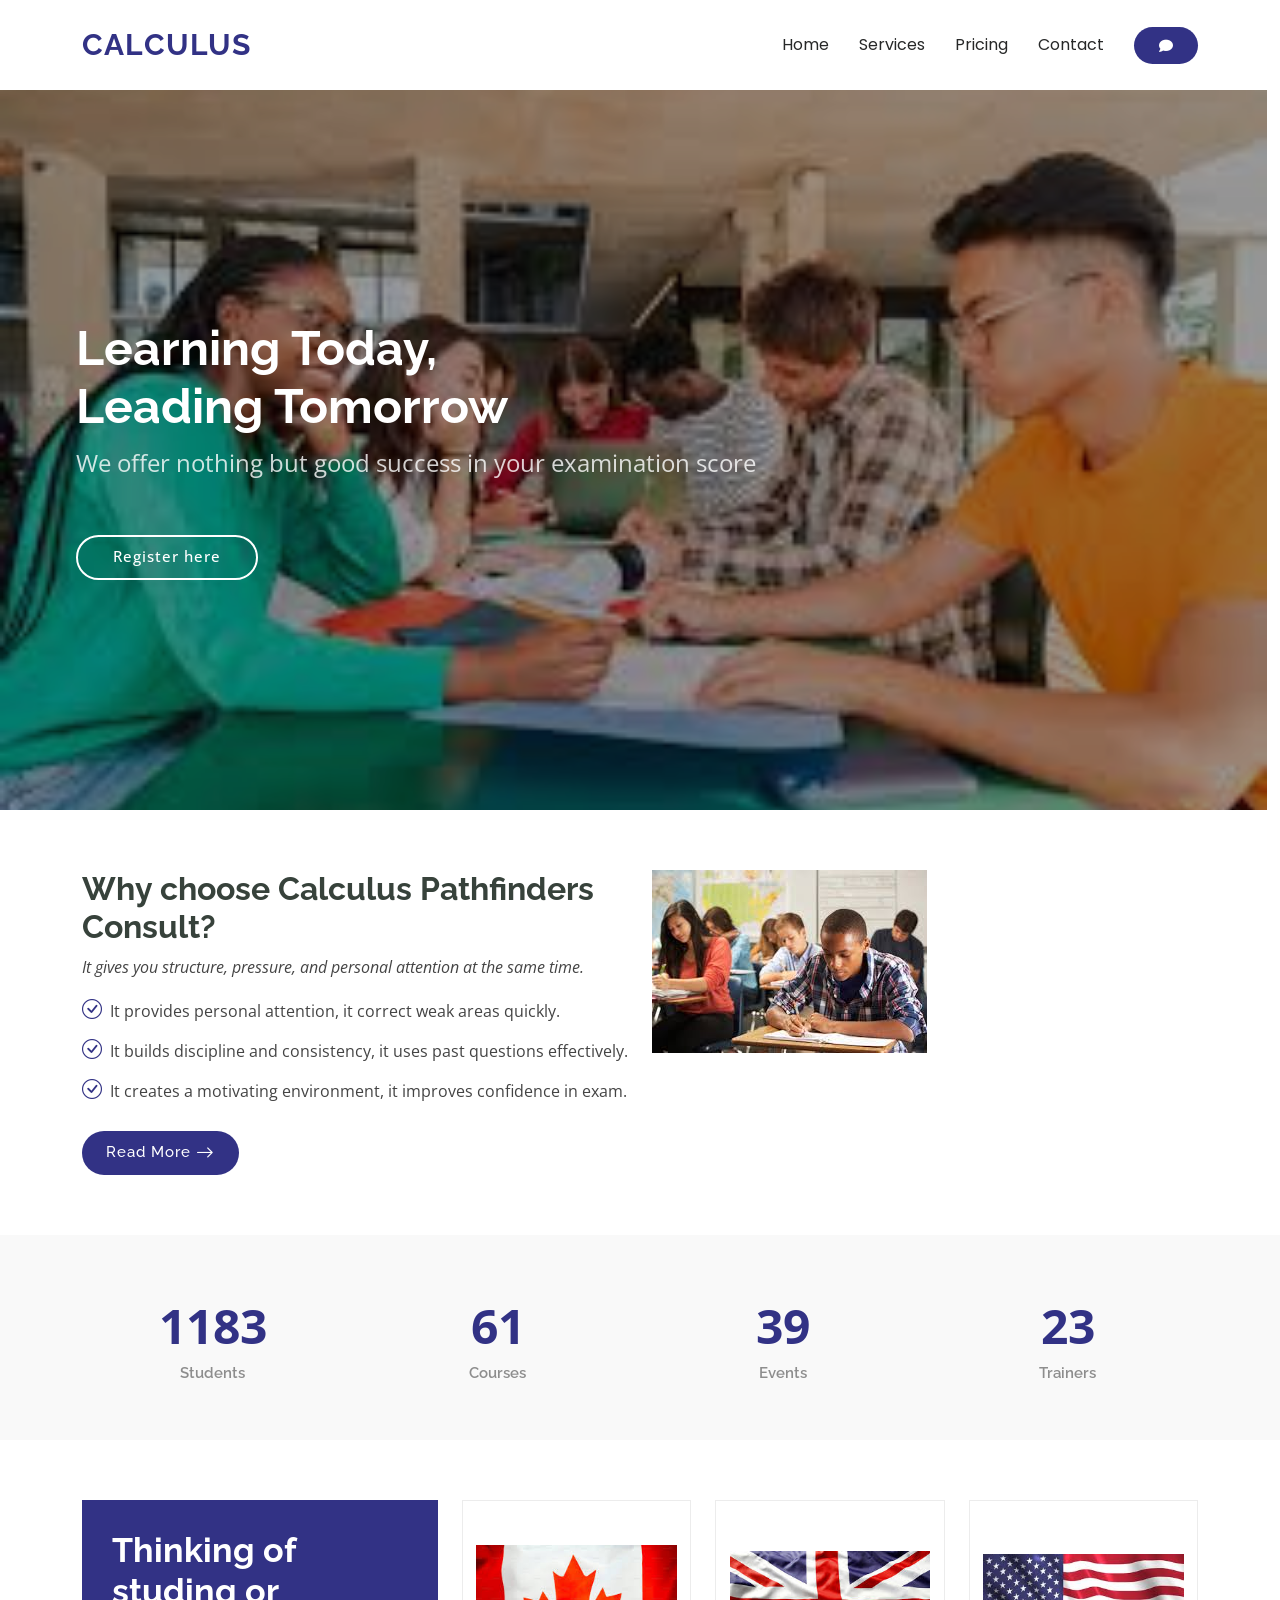
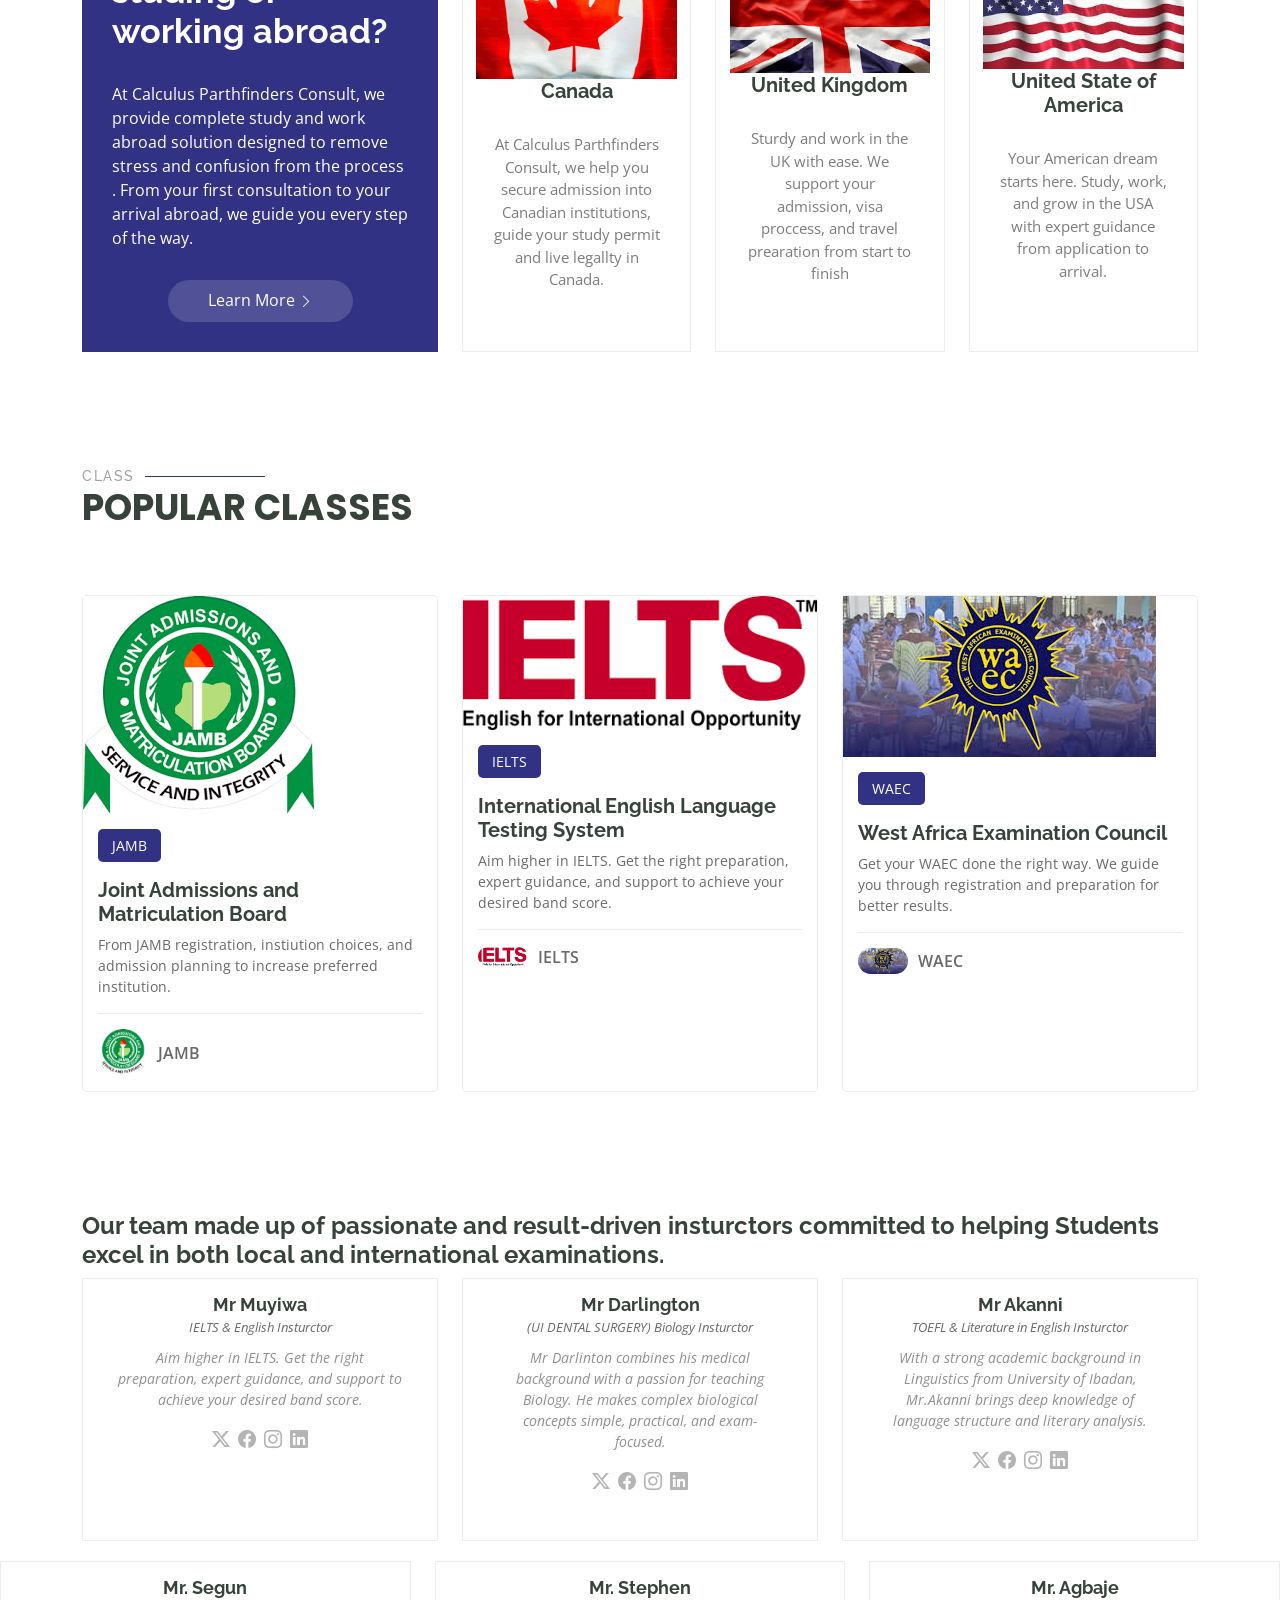
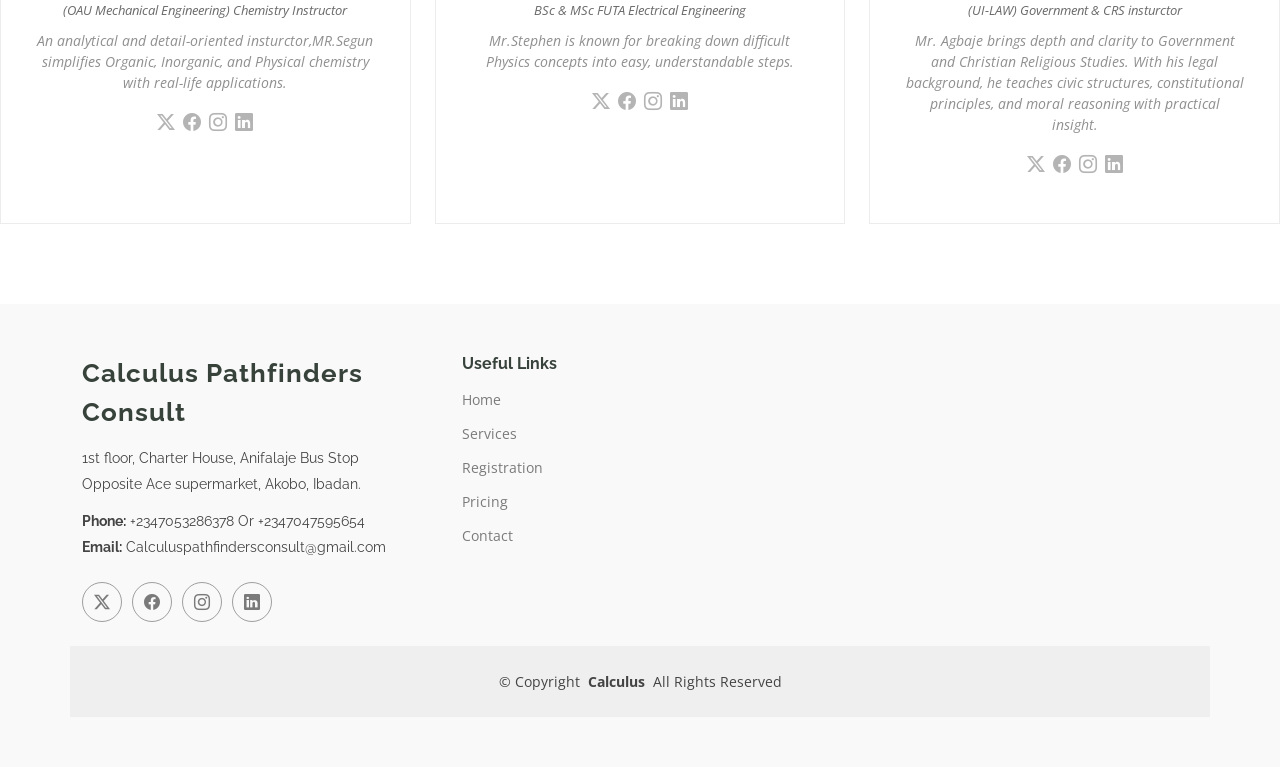
==== commit d0583de4: "Update index.html" ====
--- a/index.html
+++ b/index.html
@@ -58,7 +58,7 @@
         <i class="mobile-nav-toggle d-xl-none bi bi-list"></i>
       </nav>
 
-      <a class="btn-getstarted" href=""><i class="fas">&#xf075</i></a>
+      <a class="btn-getstarted" href="https://wa.me/2347053286378"><i class="fas">&#xf075</i></a>
 
     </div>
   </header>
@@ -495,4 +495,4 @@
 
 </body>
 
-</html>+</html>
